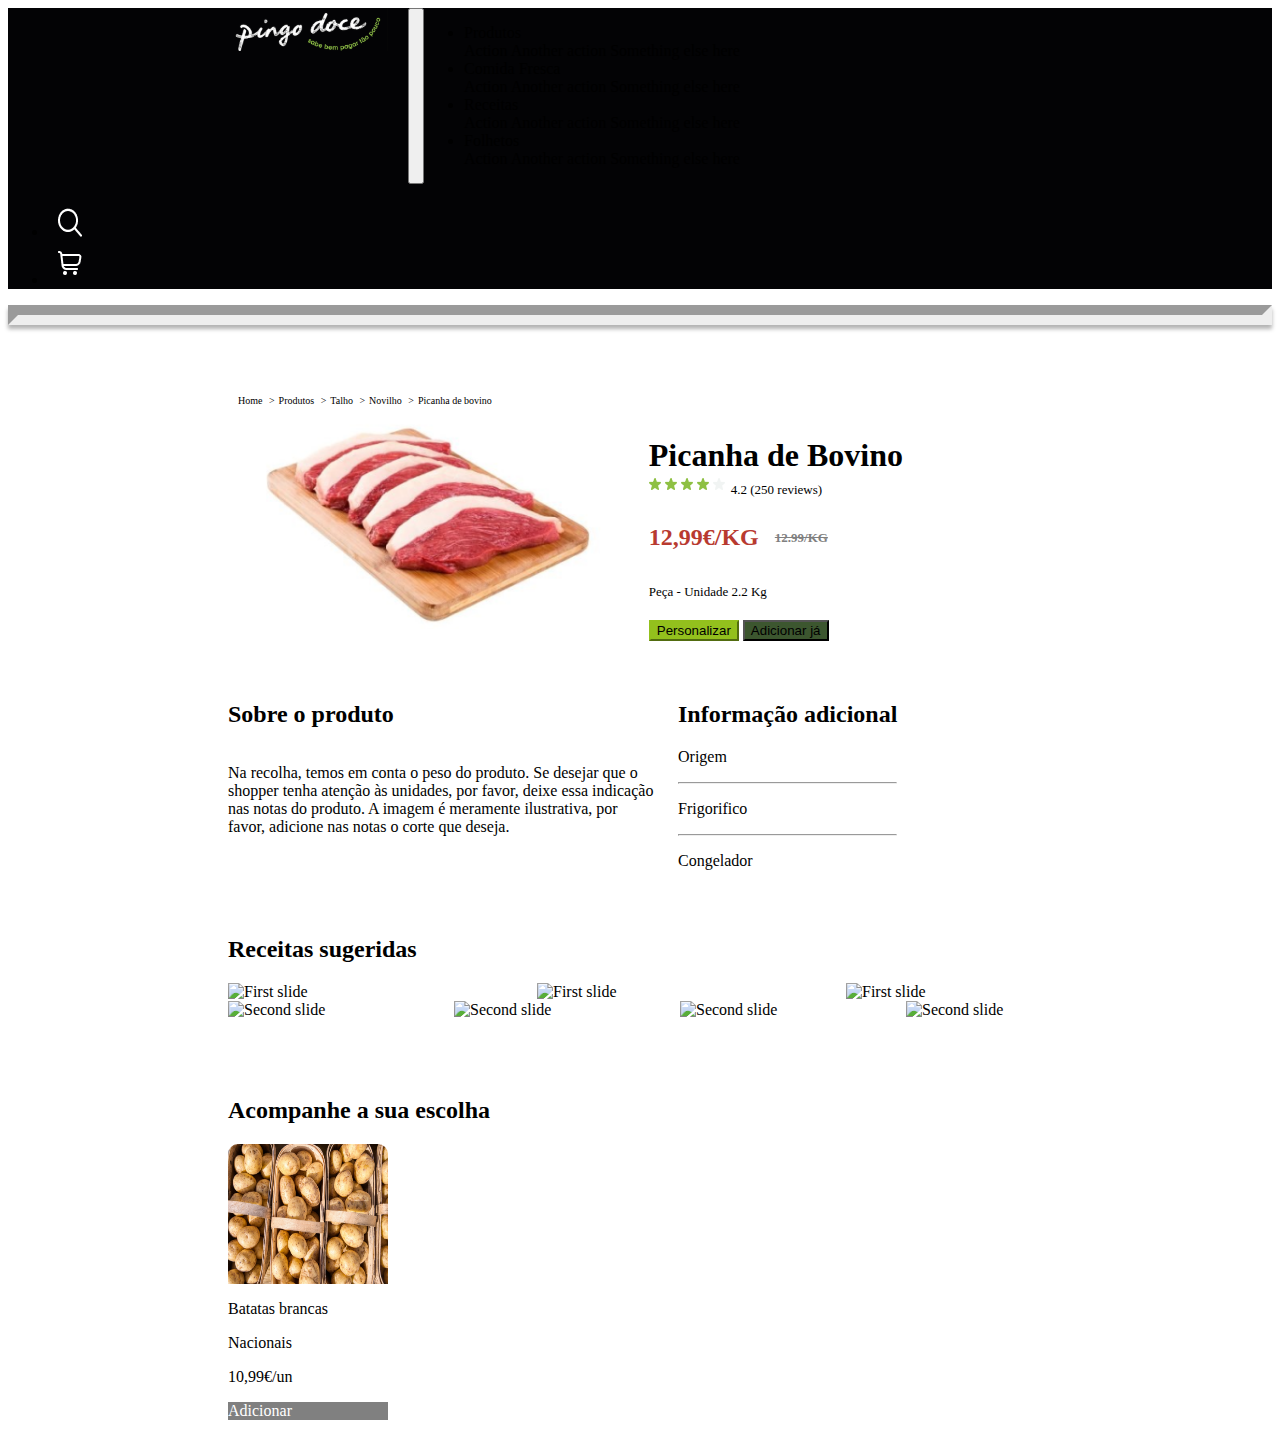
==== index.html @ aede1a22 "First Commit" ====
<!DOCTYPE html>
<html lang="en">
  <head>
    <meta charset="UTF-8" />
    <meta http-equiv="X-UA-Compatible" content="IE=edge" />
    <meta name="viewport" content="width=device-width, initial-scale=1.0" />
    <link
      href="https://cdn.jsdelivr.net/npm/bootstrap@5.2.0-beta1/dist/css/bootstrap.min.css"
      rel="stylesheet"
      integrity="sha384-0evHe/X+R7YkIZDRvuzKMRqM+OrBnVFBL6DOitfPri4tjfHxaWutUpFmBp4vmVor"
      crossorigin="anonymous"
    />
    <script
      src="https://cdn.jsdelivr.net/npm/bootstrap@5.2.0-beta1/dist/js/bootstrap.bundle.min.js"
      integrity="sha384-pprn3073KE6tl6bjs2QrFaJGz5/SUsLqktiwsUTF55Jfv3qYSDhgCecCxMW52nD2"
      crossorigin="anonymous"
    ></script>
    <style>
      @import url("https://fonts.googleapis.com/css2?family=Inter:wght@400;500;600;700&display=swap");
    </style>

    <link rel="stylesheet" href="/styles.css" />
    <title>Produto</title>
  </head>
  <body>
    <nav class="navbar navbar-expand-lg">
      <div class="nav_center">
        <a class="navbar-brand" href="#">
          <img src="/content/PingoDoce1.svg" width="160" height="43" alt="" />
        </a>
        <button
          class="navbar-toggler"
          type="button"
          data-toggle="collapse"
          data-target="#navbarNav"
          aria-controls="navbarNav"
          aria-expanded="false"
          aria-label="Toggle navigation"
        >
          <span class="navbar-toggler-icon"></span>
        </button>
        <div class="collapse navbar-collapse" id="navbarNav">
          <ul class="navbar-nav">
            <li class="nav-item dropdown">
              <a
                class="nav-link dropdown-toggle"
                href="#"
                id="navbarDropdownMenuLink"
                data-toggle="dropdown"
                aria-haspopup="true"
                aria-expanded="false"
                >Produtos
              </a>
              <div
                class="dropdown-menu"
                aria-labelledby="navbarDropdownMenuLink"
              >
                <a class="dropdown-item" href="#">Action</a>
                <a class="dropdown-item" href="#">Another action</a>
                <a class="dropdown-item" href="#">Something else here</a>
              </div>
            </li>
            <li class="nav-item dropdown">
              <a
                class="nav-link dropdown-toggle"
                href="#"
                id="navbarDropdownMenuLink"
                data-toggle="dropdown"
                aria-haspopup="true"
                aria-expanded="false"
                >Comida Fresca
              </a>
              <div
                class="dropdown-menu"
                aria-labelledby="navbarDropdownMenuLink"
              >
                <a class="dropdown-item" href="#">Action</a>
                <a class="dropdown-item" href="#">Another action</a>
                <a class="dropdown-item" href="#">Something else here</a>
              </div>
            </li>
            <li class="nav-item dropdown">
              <a
                class="nav-link dropdown-toggle"
                href="#"
                id="navbarDropdownMenuLink"
                data-toggle="dropdown"
                aria-haspopup="true"
                aria-expanded="false"
                >Receitas
              </a>
              <div
                class="dropdown-menu"
                aria-labelledby="navbarDropdownMenuLink"
              >
                <a class="dropdown-item" href="#">Action</a>
                <a class="dropdown-item" href="#">Another action</a>
                <a class="dropdown-item" href="#">Something else here</a>
              </div>
            </li>
            <li class="nav-item dropdown">
              <a
                class="nav-link dropdown-toggle"
                href="#"
                id="navbarDropdownMenuLink"
                data-toggle="dropdown"
                aria-haspopup="true"
                aria-expanded="false"
                >Folhetos
              </a>
              <div
                class="dropdown-menu"
                aria-labelledby="navbarDropdownMenuLink"
              >
                <a class="dropdown-item" href="#">Action</a>
                <a class="dropdown-item" href="#">Another action</a>
                <a class="dropdown-item" href="#">Something else here</a>
              </div>
            </li>
          </ul>
        </div>
      </div>
      <div class="menu_right collapse navbar-collapse" id="navbarNav">
        <ul class="icons_right navbar-nav">
          <li class="nav-item">
            <img src="/content/lupa.png" alt="" />
          </li>
          <li class="nav-item">
            <img src="/content/kart.png" alt="" />
          </li>
        </ul>
      </div>
    </nav>
    <hr class="greenthickline" />
    <ul class="breadcrumb-navigation">
      <li><a href="home">Home</a></li>
      <li><a href="webdev">Produtos</a></li>
      <li><a href="frontenddev">Talho</a></li>
      <li><a href="frontenddev">Novilho</a></li>
      <li><a href="frontenddev">Picanha de bovino</a></li>
    </ul>
    <div class="page_info_hero">
      <div class="product_hero">
        <img class="food_hero" src="/content/picanha.png" alt="" />
      </div>
      <div class="product_detail_top">
        <h1 class="product_title">Picanha de Bovino</h1>
        <div class="rating">
          <div class="review_stars">
            <img src="/content/greenStar.png" alt="" />
            <img src="/content/greenStar.png" alt="" />
            <img src="/content/greenStar.png" alt="" />
            <img src="/content/greenStar.png" alt="" />
            <img src="/content/Star.png" alt="" />
          </div>
          <div class="stars_review_breakdown">4.2 (250 reviews)</div>
        </div>
        <div class="price_hero">
          <h2>12,99€/KG</h2>
          <h3 class="lower_price">12.99/KG</h3>
        </div>
        <p class="price_kg">Peça - Unidade 2.2 Kg</p>
        <button type="button" class="btn btn-primary">Personalizar</button>
        <button type="button" class="btn btn-secondary">Adicionar já</button>
      </div>
    </div>
    <div class="extra_info">
      <div class="product_info">
        <h2>Sobre o produto</h2>
        <p>
          Na recolha, temos em conta o peso do produto. Se desejar que o shopper
          tenha atenção às unidades, por favor, deixe essa indicação nas notas
          do produto. A imagem é meramente ilustrativa, por favor, adicione nas
          notas o corte que deseja.
        </p>
      </div>
      <div class="add_info">
        <h2>Informação adicional</h2>
        <p>Origem</p>
        <hr />
        <p>Frigorifico</p>
        <hr />
        <p>Congelador</p>
      </div>
    </div>
    <div class="receitas">
      <h2>Receitas sugeridas</h2>
      <div class="container">
        <div class="row">
          <div
            id="carousel"
            class="carousel slide"
            data-ride="carousel"
            data-interval="false"
          >
            <div class="carousel-inner">
              <div class="carousel-item active">
                <div class="slide-box">
                  <img
                    src="https://picsum.photos/285/200/?image=0&random"
                    alt="First slide"
                  />
                  <img
                    src="https://picsum.photos/285/200/?image=1&random"
                    alt="First slide"
                  />
                  <img
                    src="https://picsum.photos/285/200/?image=2&random"
                    alt="First slide"
                  />
                </div>
              </div>
              <div class="carousel-item">
                <div>
                  <div class="slide-box">
                    <img
                      src="https://picsum.photos/285/200/?image=4&random"
                      alt="Second slide"
                    />
                    <img
                      src="https://picsum.photos/285/200/?image=5&random"
                      alt="Second slide"
                    />
                    <img
                      src="https://picsum.photos/285/200/?image=6&random"
                      alt="Second slide"
                    />
                    <img
                      src="https://picsum.photos/285/200/?image=7&random"
                      alt="Second slide"
                    />
                  </div>
                </div>
              </div>
            </div>
            <a
              class="carousel-control-prev"
              href="#carousel"
              role="button"
              data-slide="prev"
            >
              <span
                class="carousel-control-prev-icon"
                aria-hidden="true"
              ></span>
              <span class="sr-only">Previous</span>
            </a>
            <a
              class="carousel-control-next"
              href="#carousel"
              role="button"
              data-slide="next"
            >
              <span
                class="carousel-control-next-icon"
                aria-hidden="true"
              ></span>
              <span class="sr-only">Next</span>
            </a>
          </div>
        </div>
      </div>
    </div>
    <div class="complementos">
      <h2>Acompanhe a sua escolha</h2>
      <div class="suggestion_cards">
        <div class="card">
          <div class="card_container">
            <img class="img_card" src="/content/potatoes.jpeg" alt="" />
            <div class="container">
              <p>Batatas brancas</p>
              <p>Nacionais</p>
              <p>10,99€/un</p>
              <p class="add_suggestion">Adicionar</p>
            </div>
          </div>
        </div>
      </div>
    </div>
  </body>
</html>
---- styles.css ----
body {
}

a:link {
  text-decoration: none;
  color: black;
}

.page_info_hero {
  margin-left: 220px;
  margin-right: 220px;
  margin-top: 0px;
  display: flex;
}

.navbar {
  background-color: #030305;
}

.greenthickline {
  border-width: 10px;
  color: #93c01d;
  margin-top: 0px;
  opacity: 50;
  box-shadow: 0px 4px 4px rgba(0, 0, 0, 0.3);
}

.nav_center {
  display: flex;
  margin-left: 220px;
  margin-right: 220px;
}

.navbar-brand {
  margin-right: 20px;
}

.nav-link {
  color: white;
}

.menu_right {
  margin-right: 220px;
  flex-direction: row-reverse;
}

.breadcrumb-navigation {
  margin-left: 190px;
  font-size: x-small;
  margin-top: 70px;
}

.breadcrumb-navigation > li {
  display: inline;
}

.breadcrumb-navigation li + li:before {
  padding: 4px;
  content: ">";
}

.product_detail_top {
  margin-left: 20px;
}

.product_title {
  margin-bottom: 2px;
}

.btn-primary {
  background-color: #93c01d;
  border-color: #93c01d;
}

.btn-primary :hover {
  background-color: #93c01d;
  border-color: #93c01d;
}

.btn-secondary {
  background-color: #3c562f;
}

.rating {
  display: flex;
  align-items: center;
}

.review_stars {
  margin-bottom: 10px;
}

.stars_review_breakdown {
  margin-left: 6px;
  font-size: small;
}

.price_hero {
  display: flex;
  align-items: center;
  color: #b83a30;
}

.price_kg {
  margin-bottom: 20px;
  font-size: small;
}

.lower_price {
  text-decoration: line-through;
  font-size: small;
  color: grey;
  margin-left: 16px;
}

.food_hero {
  max-width: 430px;
  max-height: 213px;
  max-width: 100%;
  border-radius: 8px;
}

.extra_info {
  margin-top: 40px;
  margin-left: 220px;
  margin-right: 220px;

  display: flex;
}

.product_info {
  display: flex;
  flex-direction: column;
  width: 430px;
  height: 155px;
  margin-right: 20px;
}

.card {
  display: flex;
  flex-direction: row;
  margin-right: 20px;
}

.card_container {
  display: flex;
  flex-direction: column;
}

.add_suggestion {
  background-color: grey;
  color: white;
}

.receitas {
  margin-left: 220px;
  margin-right: 220px;
  margin-top: 50px;
}

.complementos {
  margin-top: 60px;
  margin-left: 220px;
  margin-right: 220px;
}

.carousel {
  width: 100%;
}

.slide-box {
  display: flex;
  justify-content: space-between;
  gap: 20px;
}

.slide-box img {
  @media (min-width: 576px) and (max-width: 767.98px) {
    -ms-flex: 0 0 50%;
    flex: 0 0 50%;
    max-width: 50%;
  }
  @media (min-width: 768px) and (max-width: 991.98px) {
    -ms-flex: 0 0 33.3333%;
    flex: 0 0 33.3333%;
    max-width: 33.3333%;
  }
  @media (min-width: 992px) {
    -ms-flex: 0 0 25%;
    flex: 0 0 25%;
    max-width: 25%;
  }
}

.carousel-control-next,
.carousel-control-prev {
  filter: invert(100%);
}

.carousel-control-next {
  right: 0;

  @media (min-width: 576px) {
    right: -70px;
  }

  @media (min-width: 992px) {
    right: -100px;
  }
}

.carousel-control-prev {
  left: 0;

  @media (min-width: 576px) {
    left: -70px;
  }
  @media (min-width: 992px) {
    left: -100px;
  }
}

.img_card {
  width: 160px;
  height: 140px;
  border-radius: 10px 10px 0px 0px;
}

.suggestion_cards {
  display: flex;
  flex-direction: row;
}
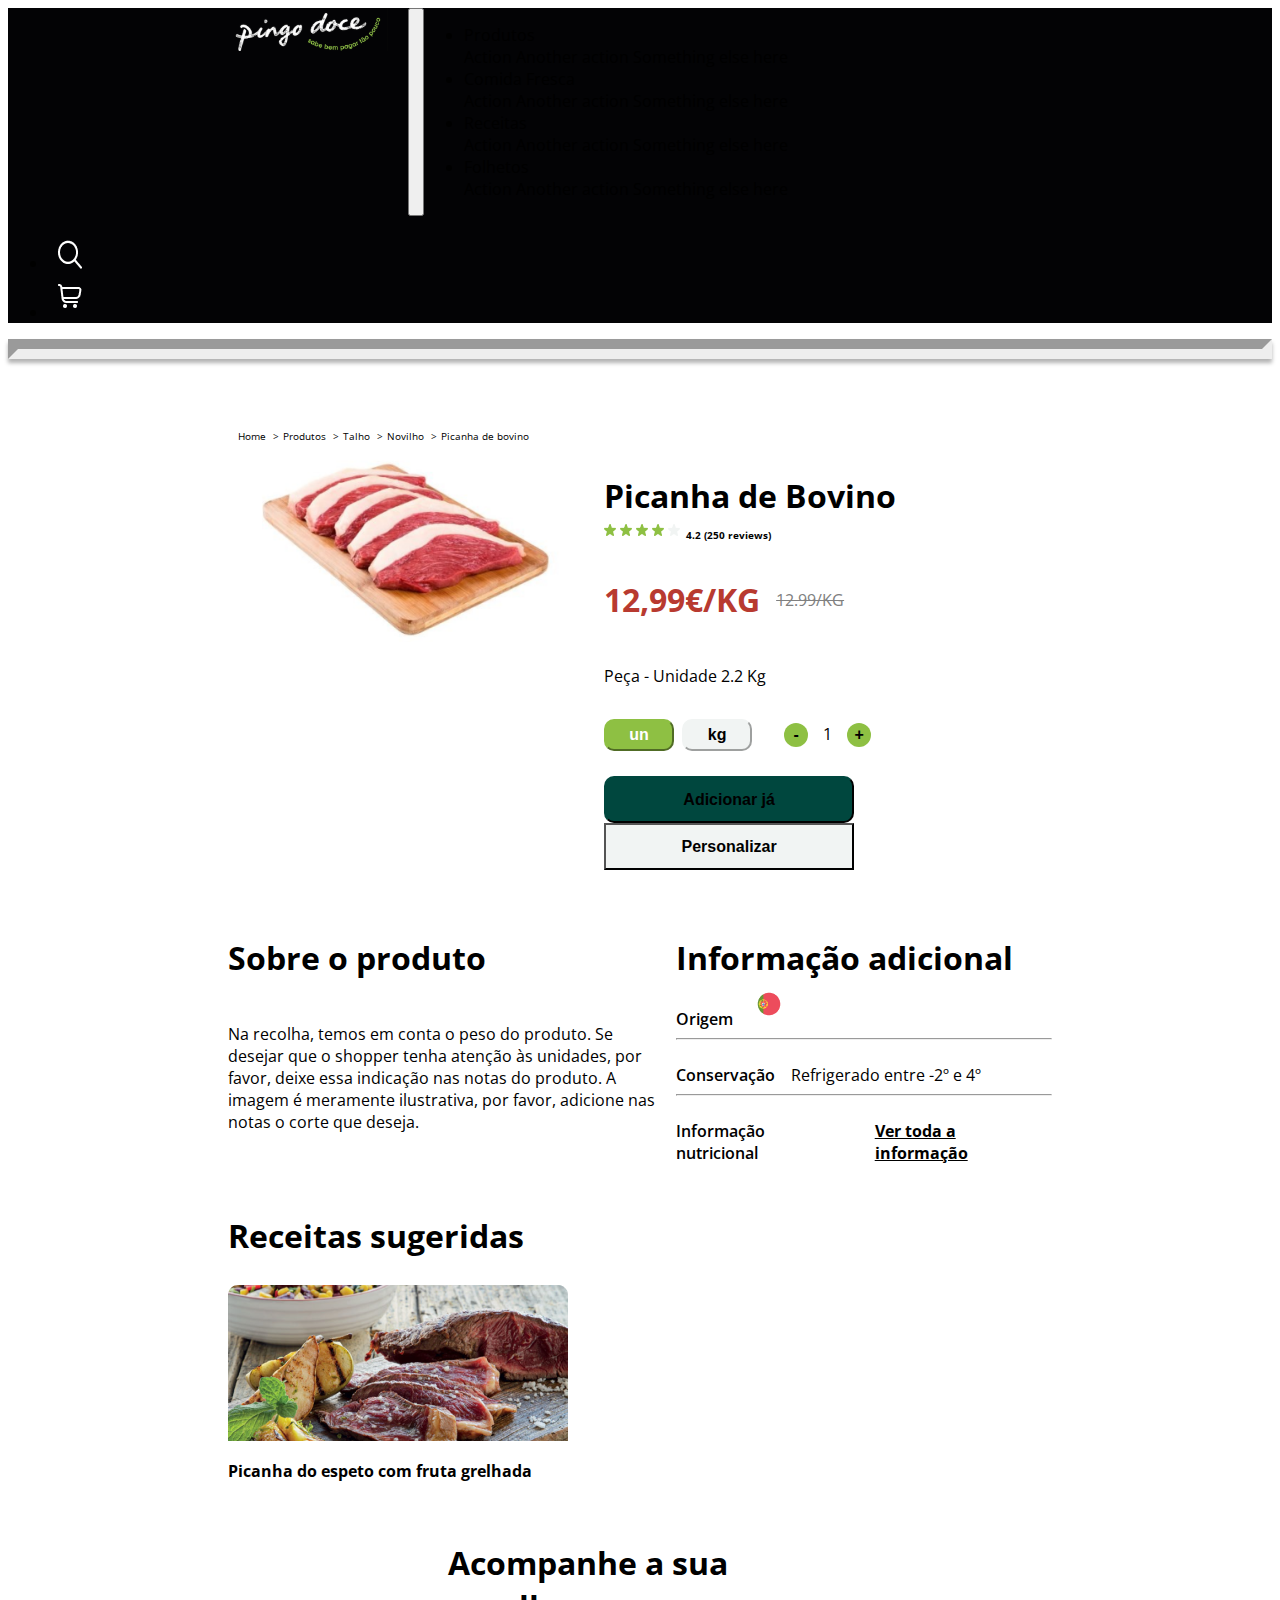
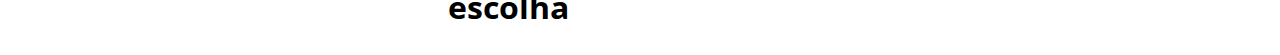
==== commit d27be3d5: "Lot's of changes to product page" ====
--- a/index.html
+++ b/index.html
@@ -15,9 +15,9 @@
       integrity="sha384-pprn3073KE6tl6bjs2QrFaJGz5/SUsLqktiwsUTF55Jfv3qYSDhgCecCxMW52nD2"
       crossorigin="anonymous"
     ></script>
-    <style>
-      @import url("https://fonts.googleapis.com/css2?family=Inter:wght@400;500;600;700&display=swap");
-    </style>
+    <link rel="preconnect" href="https://fonts.googleapis.com">
+    <link rel="preconnect" href="https://fonts.gstatic.com" crossorigin>
+    <link href="https://fonts.googleapis.com/css2?family=Open+Sans:ital,wght@0,300;0,400;0,500;0,600;0,700;0,800;1,300;1,400;1,500;1,600;1,700;1,800&display=swap" rel="stylesheet">
 
     <link rel="stylesheet" href="/styles.css" />
     <title>Produto</title>
@@ -160,14 +160,22 @@
           <h3 class="lower_price">12.99/KG</h3>
         </div>
         <p class="price_kg">Peça - Unidade 2.2 Kg</p>
-        <button type="button" class="btn btn-primary">Personalizar</button>
-        <button type="button" class="btn btn-secondary">Adicionar já</button>
+        <div class="toggle_qtd">
+            <button type="button" class="btn btn-info btn_un">un</button>
+            <button type="button" class="btn btn-info btn_kg">kg</button>
+            <button type="button" class="btn btn-info btn_addsub btn_minus">-</button>
+            <p>1</p>
+            <button type="button" class="btn btn-info btn_addsub btn_plus">+</button>
+
+        </div>
+        <button type="button" class="btn btn-primary">Adicionar já</button>
+        <button type="button" class="btn btn-secondary">Personalizar</button>
       </div>
     </div>
     <div class="extra_info">
       <div class="product_info">
         <h2>Sobre o produto</h2>
-        <p>
+        <p class="product_info_text">
           Na recolha, temos em conta o peso do produto. Se desejar que o shopper
           tenha atenção às unidades, por favor, deixe essa indicação nas notas
           do produto. A imagem é meramente ilustrativa, por favor, adicione nas
@@ -175,103 +183,34 @@
         </p>
       </div>
       <div class="add_info">
-        <h2>Informação adicional</h2>
-        <p>Origem</p>
-        <hr />
-        <p>Frigorifico</p>
-        <hr />
-        <p>Congelador</p>
+        <h2 class="add_info_title">Informação adicional</h2>
+        <div class="origem reset_margin_add_info">
+          <p class="reset_margin_add_info origin_title">Origem</p>
+          <img class="emoji_origin" src="/content/portugal_emoji.png" alt="" />
+        </div>
+        <hr class="add_info_hr" />
+        <div class="conservation reset_margin_add_info">
+        <p class="conserv_title reset_margin_add_info">Conservação</p>
+        <p class="reset_margin_add_info conserv_info">Refrigerado entre -2º e 4º</p>
+    </div>
+    <hr class="add_info_hr" />
+    <div class="nutri_info reset_margin_add_info">
+        <p class="nutri_title reset_margin_add_info">Informação nutricional</p>
+        <p class="nutri_link reset_margin_add_info">Ver toda a informação</p>
+    </div>
       </div>
     </div>
     <div class="receitas">
       <h2>Receitas sugeridas</h2>
-      <div class="container">
-        <div class="row">
-          <div
-            id="carousel"
-            class="carousel slide"
-            data-ride="carousel"
-            data-interval="false"
-          >
-            <div class="carousel-inner">
-              <div class="carousel-item active">
-                <div class="slide-box">
-                  <img
-                    src="https://picsum.photos/285/200/?image=0&random"
-                    alt="First slide"
-                  />
-                  <img
-                    src="https://picsum.photos/285/200/?image=1&random"
-                    alt="First slide"
-                  />
-                  <img
-                    src="https://picsum.photos/285/200/?image=2&random"
-                    alt="First slide"
-                  />
-                </div>
-              </div>
-              <div class="carousel-item">
-                <div>
-                  <div class="slide-box">
-                    <img
-                      src="https://picsum.photos/285/200/?image=4&random"
-                      alt="Second slide"
-                    />
-                    <img
-                      src="https://picsum.photos/285/200/?image=5&random"
-                      alt="Second slide"
-                    />
-                    <img
-                      src="https://picsum.photos/285/200/?image=6&random"
-                      alt="Second slide"
-                    />
-                    <img
-                      src="https://picsum.photos/285/200/?image=7&random"
-                      alt="Second slide"
-                    />
-                  </div>
-                </div>
-              </div>
-            </div>
-            <a
-              class="carousel-control-prev"
-              href="#carousel"
-              role="button"
-              data-slide="prev"
-            >
-              <span
-                class="carousel-control-prev-icon"
-                aria-hidden="true"
-              ></span>
-              <span class="sr-only">Previous</span>
-            </a>
-            <a
-              class="carousel-control-next"
-              href="#carousel"
-              role="button"
-              data-slide="next"
-            >
-              <span
-                class="carousel-control-next-icon"
-                aria-hidden="true"
-              ></span>
-              <span class="sr-only">Next</span>
-            </a>
-          </div>
-        </div>
-      </div>
-    </div>
+      <div class="card" style="width: 340px;      ">
+        <img class="card-img-top" src="/content/picanha_espeto.png" alt="Card image cap">
+        <div class="card-body">
+          <p class="card-text">Picanha do espeto com fruta grelhada</p>
+        </div>
+      </div>
     <div class="complementos">
       <h2>Acompanhe a sua escolha</h2>
-      <div class="suggestion_cards">
-        <div class="card">
-          <div class="card_container">
-            <img class="img_card" src="/content/potatoes.jpeg" alt="" />
-            <div class="container">
-              <p>Batatas brancas</p>
-              <p>Nacionais</p>
-              <p>10,99€/un</p>
-              <p class="add_suggestion">Adicionar</p>
+
             </div>
           </div>
         </div>
--- a/styles.css
+++ b/styles.css
@@ -1,4 +1,11 @@
 body {
+  font-family: "Open Sans", sans-serif;
+}
+
+h2 {
+  font-weight: 700;
+  font-size: 32px;
+  line-height: 44px;
 }
 
 a:link {
@@ -65,20 +72,91 @@
 
 .product_title {
   margin-bottom: 2px;
+  font-weight: 700;
+  font-size: 32px;
 }
 
 .btn-primary {
-  background-color: #93c01d;
-  border-color: #93c01d;
-}
-
-.btn-primary :hover {
-  background-color: #93c01d;
-  border-color: #93c01d;
+  background-color: #00473e;
+  border-color: #00473e;
+  width: 250px;
+  height: 47px;
+  border-radius: 10px;
+  font-weight: 600;
+  font-size: 16px;
+  line-height: 19px;
+  text-align: center;
 }
 
 .btn-secondary {
-  background-color: #3c562f;
+  background-color: #f1f4f3;
+  width: 250px;
+  height: 47px;
+  color: black;
+  font-weight: 600;
+  font-size: 16px;
+  line-height: 19px;
+  text-align: center;
+}
+
+.btn_un {
+  width: 70px;
+  height: 32px;
+  border-radius: 10px;
+  background: #8ec043;
+  border-color: #8ec043;
+  text-align: center;
+  margin-bottom: 25px;
+  margin-right: 8px;
+  padding: 0px;
+  font-weight: 600;
+  font-size: 16px;
+  line-height: 22px;
+  text-align: center;
+  color: white;
+}
+
+.btn_kg {
+  width: 70px;
+  height: 32px;
+  border-radius: 10px;
+  background: #f1f4f3;
+  border-color: #f1f4f3;
+  text-align: center;
+  margin-bottom: 25px;
+  margin-right: 32px;
+  padding: 0px;
+  font-weight: 600;
+  font-size: 16px;
+  line-height: 22px;
+  text-align: center;
+}
+
+.toggle_qtd {
+  display: flex;
+  align-items: baseline;
+}
+
+.btn_addsub {
+  width: 24px;
+  height: 24px;
+  border-radius: 12px;
+  padding: 0px;
+  background: #8ec043;
+  border-color: #8ec043;
+  border: 0px;
+  font-weight: 600;
+  font-size: 16px;
+  line-height: 22px;
+  text-align: center;
+}
+
+.btn_minus {
+  margin-right: 15px;
+}
+
+.btn_plus {
+  margin-left: 15px;
 }
 
 .rating {
@@ -92,25 +170,34 @@
 
 .stars_review_breakdown {
   margin-left: 6px;
-  font-size: small;
+  font-weight: 700;
+  font-size: 10px;
+  line-height: 14px;
 }
 
 .price_hero {
   display: flex;
   align-items: center;
   color: #b83a30;
+  font-weight: 600;
+  font-size: 24px;
+  line-height: 33px;
 }
 
 .price_kg {
   margin-bottom: 20px;
-  font-size: small;
+  font-weight: 400;
+  font-size: 16px;
+  line-height: 22px;
 }
 
 .lower_price {
   text-decoration: line-through;
-  font-size: small;
   color: grey;
   margin-left: 16px;
+  font-weight: 400;
+  font-size: 16px;
+  line-height: 22px;
 }
 
 .food_hero {
@@ -120,12 +207,84 @@
   border-radius: 8px;
 }
 
+.product_info_text {
+  font-weight: 400;
+  font-size: 16px;
+  line-height: 22px;
+  margin-bottom: 40px;
+}
+
 .extra_info {
   margin-top: 40px;
   margin-left: 220px;
   margin-right: 220px;
 
   display: flex;
+}
+
+.reset_margin_add_info {
+  margin-bottom: 0px;
+}
+
+.origem {
+  display: flex;
+}
+
+.origin_title {
+  font-weight: 600;
+  font-size: 16px;
+  line-height: 22px;
+}
+
+.emoji_origin {
+  max-width: 24px;
+  max-height: 24px;
+  margin-left: 24px;
+}
+
+.conservation {
+  display: flex;
+}
+
+.conserv_title {
+  margin-right: 16px;
+  margin-bottom: 0px;
+  font-weight: 600;
+  font-size: 16px;
+  line-height: 22px;
+}
+
+.conserv_info {
+  font-weight: 400;
+  font-size: 16px;
+  line-height: 22px;
+}
+
+.add_info_hr {
+  margin-top: 8px;
+  margin-bottom: 8px;
+}
+
+.add_info_title {
+  margin-bottom: 12px;
+}
+
+.nutri_info {
+  display: flex;
+}
+
+.nutri_title {
+  margin-right: 24px;
+  font-weight: 600;
+  font-size: 16px;
+  line-height: 22px;
+}
+
+.nutri_link {
+  text-decoration: underline;
+  font-weight: 700;
+  font-size: 16px;
+  line-height: 22px;
 }
 
 .product_info {
@@ -136,26 +295,16 @@
   margin-right: 20px;
 }
 
-.card {
-  display: flex;
-  flex-direction: row;
-  margin-right: 20px;
-}
-
-.card_container {
-  display: flex;
-  flex-direction: column;
-}
-
-.add_suggestion {
-  background-color: grey;
-  color: white;
-}
-
 .receitas {
   margin-left: 220px;
   margin-right: 220px;
   margin-top: 50px;
+}
+
+.card-text {
+  font-weight: 700;
+  font-size: 16px;
+  line-height: 19px;
 }
 
 .complementos {
@@ -163,70 +312,3 @@
   margin-left: 220px;
   margin-right: 220px;
 }
-
-.carousel {
-  width: 100%;
-}
-
-.slide-box {
-  display: flex;
-  justify-content: space-between;
-  gap: 20px;
-}
-
-.slide-box img {
-  @media (min-width: 576px) and (max-width: 767.98px) {
-    -ms-flex: 0 0 50%;
-    flex: 0 0 50%;
-    max-width: 50%;
-  }
-  @media (min-width: 768px) and (max-width: 991.98px) {
-    -ms-flex: 0 0 33.3333%;
-    flex: 0 0 33.3333%;
-    max-width: 33.3333%;
-  }
-  @media (min-width: 992px) {
-    -ms-flex: 0 0 25%;
-    flex: 0 0 25%;
-    max-width: 25%;
-  }
-}
-
-.carousel-control-next,
-.carousel-control-prev {
-  filter: invert(100%);
-}
-
-.carousel-control-next {
-  right: 0;
-
-  @media (min-width: 576px) {
-    right: -70px;
-  }
-
-  @media (min-width: 992px) {
-    right: -100px;
-  }
-}
-
-.carousel-control-prev {
-  left: 0;
-
-  @media (min-width: 576px) {
-    left: -70px;
-  }
-  @media (min-width: 992px) {
-    left: -100px;
-  }
-}
-
-.img_card {
-  width: 160px;
-  height: 140px;
-  border-radius: 10px 10px 0px 0px;
-}
-
-.suggestion_cards {
-  display: flex;
-  flex-direction: row;
-}
